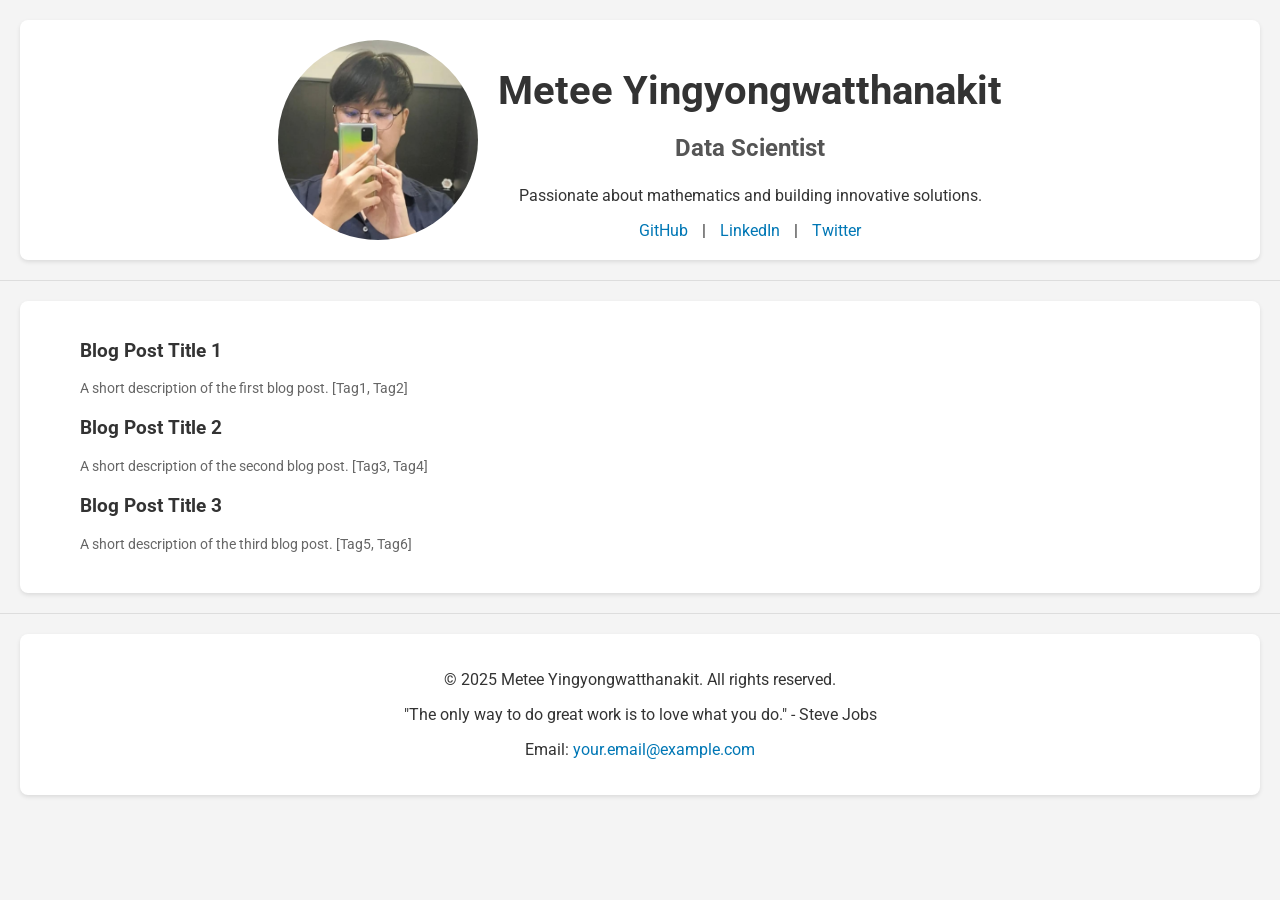
==== index.html @ dc732adf "Add initial website structure with profile and blog sections" ====
<!DOCTYPE html>
<html lang="en">

<head>
	<meta charset="UTF-8">
	<meta name="viewport" content="width=device-width, initial-scale=1.0">
	<title>Metee Yingyongwatthanakit</title>
	<link rel="stylesheet" href="style.css">
	<link rel="preconnect" href="https://fonts.googleapis.com">
	<link rel="preconnect" href="https://fonts.gstatic.com" crossorigin>
	<link href="https://fonts.googleapis.com/css2?family=Roboto:wght@400;700&display=swap" rel="stylesheet">
</head>

<body>
	<div class="card hero">
		<div id="profile-image-hero">
			<img src="assets/profile.jpg" alt="Metee Yingyongwatthanakit" class="profile-img">
		</div>
		<div id="profile-text-hero">
			<h1>Metee Yingyongwatthanakit</h1>
			<h2>Data Scientist</h2>
			<p>Passionate about mathematics and building innovative solutions.</p>
			<div class="social-links">
				<a href="#" target="_blank" rel="noopener noreferrer">GitHub</a> |
				<a href="#" target="_blank" rel="noopener noreferrer">LinkedIn</a> |
				<a href="#" target="_blank" rel="noopener noreferrer">Twitter</a>
			</div>
		</div>
	</div>

	<div class="horizontal-splitter"></div>

	<div class="card">
		<ul id="blogs">
			<li>
				<h3><a href="#">Blog Post Title 1</a></h3>
				<p>A short description of the first blog post. [Tag1, Tag2]</p>
			</li>
			<li>
				<h3><a href="#">Blog Post Title 2</a></h3>
				<p>A short description of the second blog post. [Tag3, Tag4]</p>
			</li>
			<li>
				<h3><a href="#">Blog Post Title 3</a></h3>
				<p>A short description of the third blog post. [Tag5, Tag6]</p>
			</li>
		</ul>
	</div>

	<div class="horizontal-splitter"></div>

	<div class="card">
		<div id="footer">
			<p>&copy; 2025 Metee Yingyongwatthanakit. All rights reserved.</p>
			<p>"The only way to do great work is to love what you do." - Steve Jobs</p>
			<p>Email: <a href="mailto:your.email@example.com">your.email@example.com</a></p>
		</div>
	</div>

	<script src="script.js"></script>
</body>

</html>
---- style.css ----
/* 
    style.css - Stylesheet for Metee Yingyongwatthanakit's Personal Website

    Table of Contents:
    1. Global Styles (Body, basic typography)
    2. Card Layout
    3. Hero Section
    4. Blog List
    5. Footer
    6. Responsive Adjustments
*/

/* 1. Global Styles */
body {
	font-family: "Roboto", sans-serif; /* Use Roboto, fall back to sans-serif */
	margin: 0;
	padding: 0;
	background-color: #f4f4f4;
	color: #333;
}

/* 2. Card Layout (Reusable container for sections) */
.card {
	background-color: white;
	margin: 20px;
	padding: 20px;
	border-radius: 8px;
	box-shadow: 0 2px 4px rgba(0, 0, 0, 0.1);
}

/* 3. Hero Section (Profile image and introduction) */
.hero {
	display: flex;
	align-items: center; /* Vertical alignment */
	justify-content: center; /* Horizontal alignment */
	flex-wrap: wrap; /* Allow wrapping on smaller screens */
}

#profile-image-hero {
	width: auto;
	margin-right: 20px;
	max-width: 200px;
}

.profile-img {
	width: 200px;
	height: 200px;
	border-radius: 50%; /* Circular image */
	object-fit: cover; /* Maintain aspect ratio and fill the circle */
	display: block;
	margin: 0 auto;
}

#profile-text-hero {
	text-align: center;
}

#profile-text-hero h1 {
	font-size: 2.5em;
	margin-bottom: 0.5em;
}

#profile-text-hero h2 {
	font-size: 1.5em;
	color: #555;
	margin-bottom: 1em;
}

.social-links a {
	margin: 0 10px;
	color: #0077b5;
	text-decoration: none;
}

.social-links a:hover {
	text-decoration: underline;
}

/* 4. Horizontal Splitter (Visual separation between sections) */
.horizontal-splitter {
	height: 1px;
	background-color: #ddd;
	margin: 20px 0;
}

/* 5. Blog List */
#blogs li {
	margin-bottom: 20px;
	list-style: none;
}

#blogs h3 a {
	color: #333;
	text-decoration: none;
}

#blogs h3 a:hover {
	text-decoration: underline;
}

#blogs p {
	font-size: 0.9em;
	color: #666;
}

/* 6. Footer */
#footer {
	text-align: center;
}

#footer a {
	color: #0077b5;
	text-decoration: none;
}

#footer a:hover {
	text-decoration: underline;
}

/* 7. Responsive Adjustments */
@media (max-width: 768px) {
	.hero {
		flex-direction: column; /* Stack image and text vertically */
	}
	#profile-image-hero {
		margin-right: 0px;
	}
}
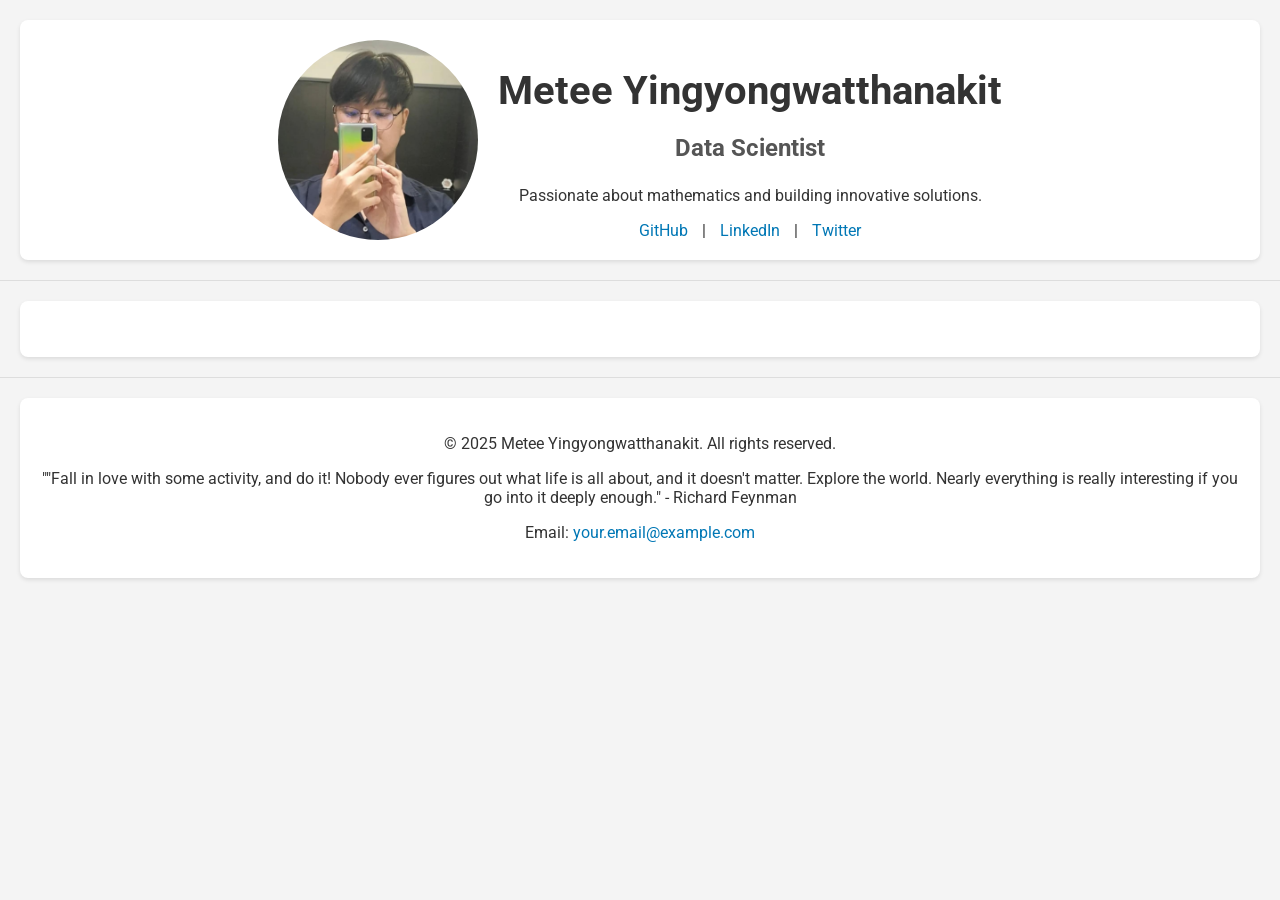
==== commit fe88aac7: "Update social links and footer quote in index.html" ====
--- a/index.html
+++ b/index.html
@@ -21,8 +21,9 @@
 			<h2>Data Scientist</h2>
 			<p>Passionate about mathematics and building innovative solutions.</p>
 			<div class="social-links">
-				<a href="#" target="_blank" rel="noopener noreferrer">GitHub</a> |
-				<a href="#" target="_blank" rel="noopener noreferrer">LinkedIn</a> |
+				<a href="https://github.com/tbb3kernel" target="_blank" rel="noopener noreferrer">GitHub</a> |
+				<a href="https://www.linkedin.com/in/metee-yingyong/" target="_blank"
+					rel="noopener noreferrer">LinkedIn</a> |
 				<a href="#" target="_blank" rel="noopener noreferrer">Twitter</a>
 			</div>
 		</div>
@@ -32,7 +33,7 @@
 
 	<div class="card">
 		<ul id="blogs">
-			<li>
+			<!-- <li>
 				<h3><a href="#">Blog Post Title 1</a></h3>
 				<p>A short description of the first blog post. [Tag1, Tag2]</p>
 			</li>
@@ -43,7 +44,7 @@
 			<li>
 				<h3><a href="#">Blog Post Title 3</a></h3>
 				<p>A short description of the third blog post. [Tag5, Tag6]</p>
-			</li>
+			</li> -->
 		</ul>
 	</div>
 
@@ -52,7 +53,7 @@
 	<div class="card">
 		<div id="footer">
 			<p>&copy; 2025 Metee Yingyongwatthanakit. All rights reserved.</p>
-			<p>"The only way to do great work is to love what you do." - Steve Jobs</p>
+			<p>""Fall in love with some activity, and do it! Nobody ever figures out what life is all about, and it doesn't matter. Explore the world. Nearly everything is really interesting if you go into it deeply enough." - Richard Feynman</p>
 			<p>Email: <a href="mailto:your.email@example.com">your.email@example.com</a></p>
 		</div>
 	</div>
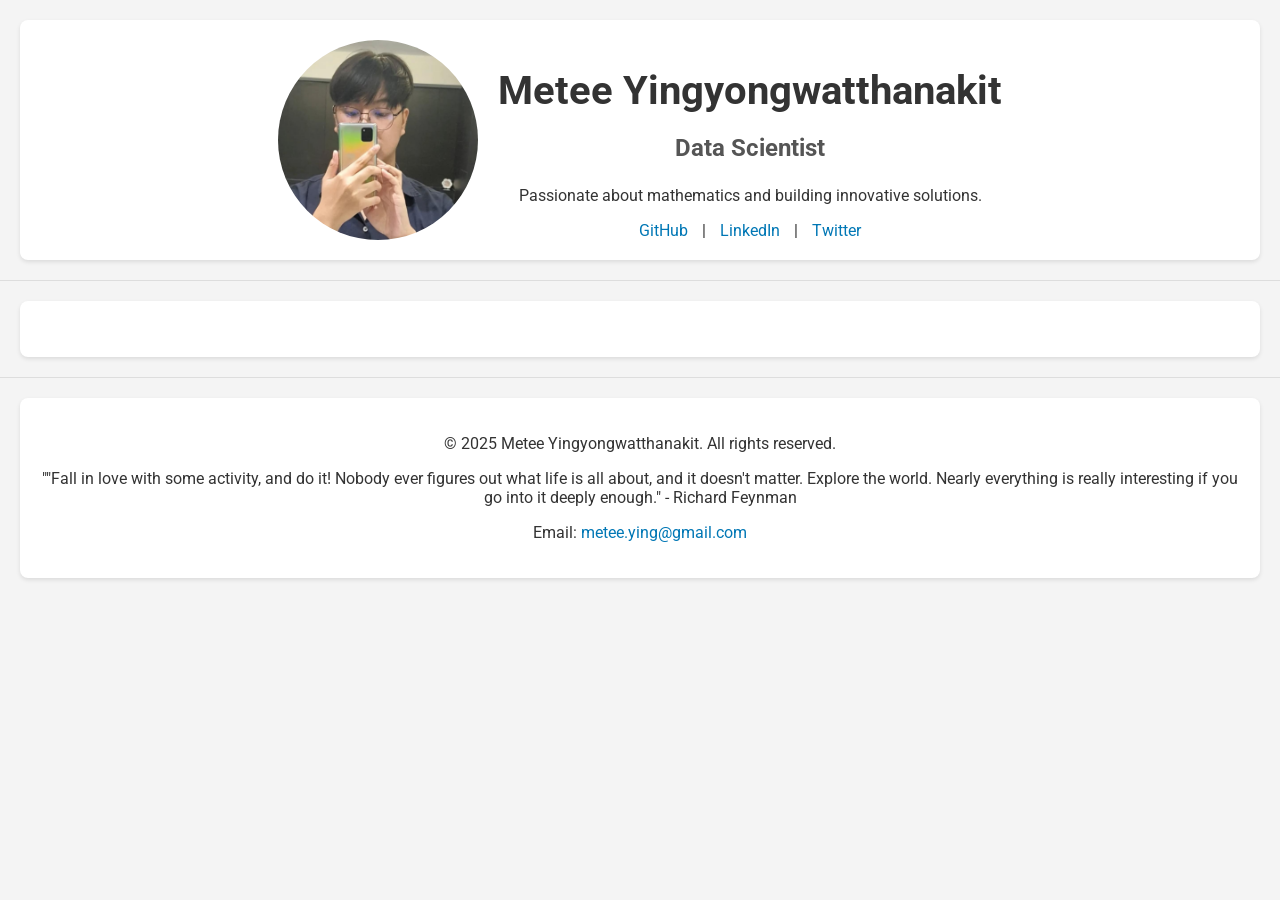
==== commit 5d19054b: "Update email address in footer section of index.html" ====
--- a/index.html
+++ b/index.html
@@ -54,7 +54,7 @@
 		<div id="footer">
 			<p>&copy; 2025 Metee Yingyongwatthanakit. All rights reserved.</p>
 			<p>""Fall in love with some activity, and do it! Nobody ever figures out what life is all about, and it doesn't matter. Explore the world. Nearly everything is really interesting if you go into it deeply enough." - Richard Feynman</p>
-			<p>Email: <a href="mailto:your.email@example.com">your.email@example.com</a></p>
+			<p>Email: <a href="mailto:metee.ying@gmail.com">metee.ying@gmail.com</a></p>
 		</div>
 	</div>
 
